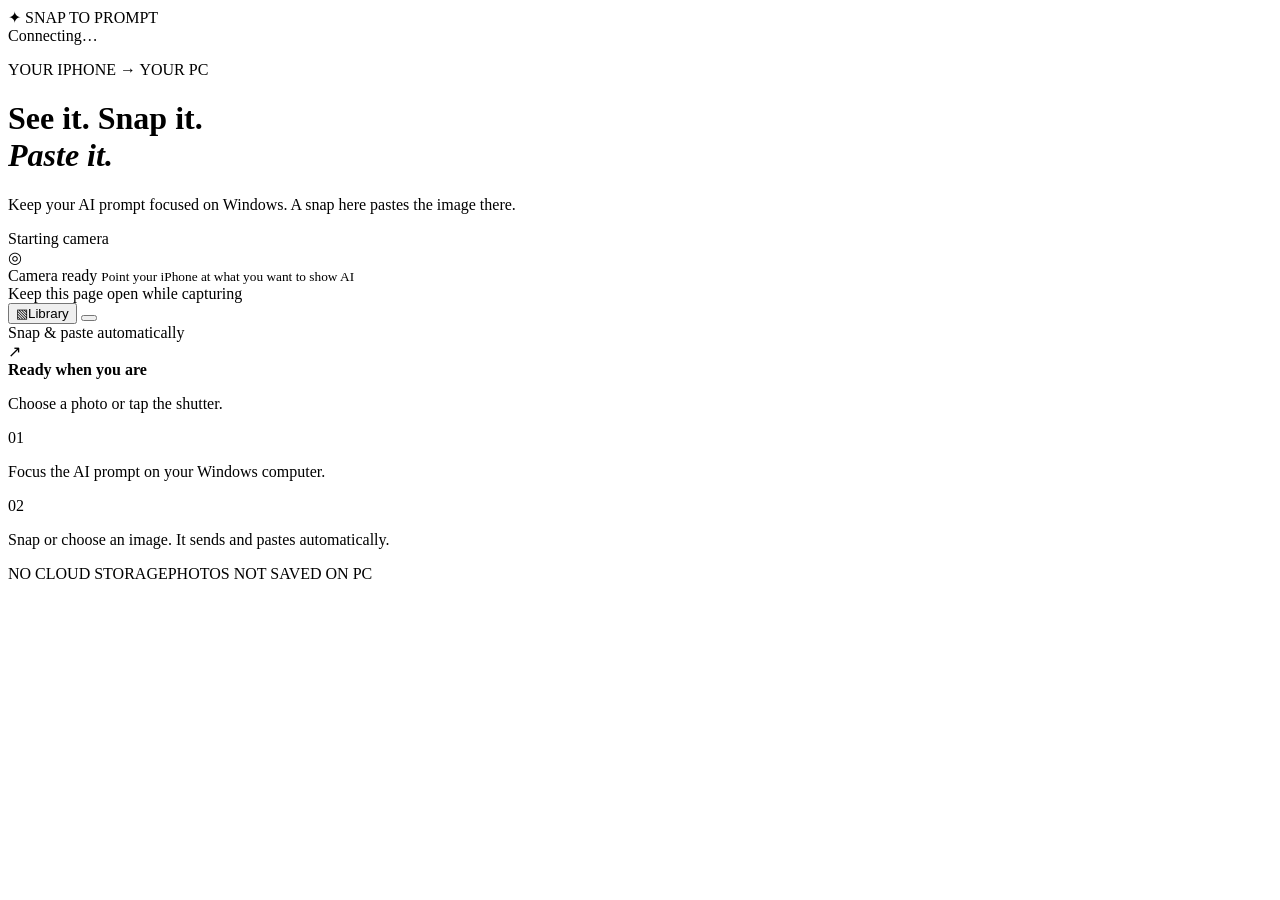
==== web/index.html @ 38c27fb5 "Initial Snap to Prompt MVP with Rust tray receiver" ====
<!doctype html>
<html lang="en">
<head>
  <meta charset="utf-8" />
  <meta name="viewport" content="width=device-width,initial-scale=1,viewport-fit=cover" />
  <meta name="theme-color" content="#101829" />
  <meta name="apple-mobile-web-app-capable" content="yes" />
  <meta name="apple-mobile-web-app-status-bar-style" content="black-translucent" />
  <meta name="apple-mobile-web-app-title" content="Snap to Prompt" />
  <meta name="referrer" content="no-referrer" />
  <link rel="apple-touch-icon" href="/icons/icon-192.png" />
  <link rel="icon" href="/icons/icon-192.png" />
  <link rel="manifest" href="/manifest.webmanifest" />
  <link rel="stylesheet" href="/app.css" />
  <title>Snap to Prompt</title>
  <script defer src="/app.js"></script>
</head>
<body>
  <div class="shell">
    <header class="topline">
      <div class="brand"><span class="brand-icon">✦</span> SNAP TO PROMPT</div>
      <div class="pill" id="connection"><span class="dot"></span><span id="connectionText">Connecting…</span></div>
    </header>

    <main>
      <div class="intro">
        <p class="eyebrow">YOUR IPHONE → YOUR PC</p>
        <h1>See it. Snap it.<br /><em>Paste it.</em></h1>
        <p class="lede">Keep your AI prompt focused on Windows. A snap here pastes the image there.</p>
      </div>

      <section class="camera-card" aria-label="Photo camera">
        <div class="view-head">
          <div class="live-marker"><span class="live-dot"></span><span id="cameraMode">Starting camera</span></div>
          <button id="torchButton" type="button" class="small-control" hidden aria-label="Toggle flashlight">⚡ Flash</button>
        </div>
        <div id="cameraStage" class="camera-stage">
          <div id="placeholder" class="placeholder">
            <div class="focus-ring">◎</div>
            <span id="placeholderTitle">Camera ready</span>
            <small id="placeholderDetail">Point your iPhone at what you want to show AI</small>
          </div>
          <video id="liveVideo" autoplay playsinline muted hidden></video>
          <img id="photoPreview" alt="Photo waiting to be sent" hidden />
          <div class="camera-gradient" aria-hidden="true"></div>
          <div class="stage-bottom"><span id="stageHint">Keep this page open while capturing</span></div>
          <div id="uploadOverlay" class="upload-overlay" hidden>
            <div class="spinner"></div><span id="uploadLabel">Sending to PC…</span>
          </div>
        </div>
        <input type="file" id="nativeCameraInput" accept="image/*" capture="environment" hidden />
        <input type="file" id="libraryInput" accept="image/*" multiple hidden />

        <div class="camera-toolbar">
          <button class="tool-button" id="libraryButton" type="button" aria-label="Choose photos from iPhone library">
            <span class="tool-icon">▧</span><span>Library</span>
          </button>
          <button class="shutter-btn" id="snapButton" type="button" aria-label="Snap and paste photo">
            <span class="shutter-disc"></span>
          </button>
          <button class="tool-button" id="flipButton" type="button" aria-label="Switch front or back camera" hidden>
            <span class="tool-icon">⟳</span><span>Flip</span>
          </button>
          <button class="tool-button" id="openCameraButton" type="button" hidden>
            <span class="tool-icon">◎</span><span>Camera</span>
          </button>
        </div>
        <div class="capture-caption" id="captureCaption">Snap &amp; paste automatically</div>
        <div id="secureNotice" class="secure-notice" hidden>
          <strong>Embedded camera needs HTTPS.</strong>
          On this local HTTP link, the shutter uses the iPhone camera picker. Use a trusted HTTPS link to keep the camera inside Snap to Prompt.
        </div>
      </section>

      <div class="result" id="result" role="status" aria-live="polite">
        <span id="resultIcon" class="result-icon">↗</span>
        <div><strong id="resultTitle">Ready when you are</strong><p id="resultDetail">Choose a photo or tap the shutter.</p></div>
      </div>
      <button type="button" class="retry-btn" id="retryButton" hidden>↻ Retry last photo</button>

      <section class="how">
        <div><span class="step">01</span><p>Focus the AI prompt on your Windows computer.</p></div>
        <div><span class="step">02</span><p>Snap or choose an image. It sends and pastes automatically.</p></div>
      </section>
    </main>
    <footer><span>NO CLOUD STORAGE</span><span>PHOTOS NOT SAVED ON PC</span></footer>
  </div>
</body>
</html>
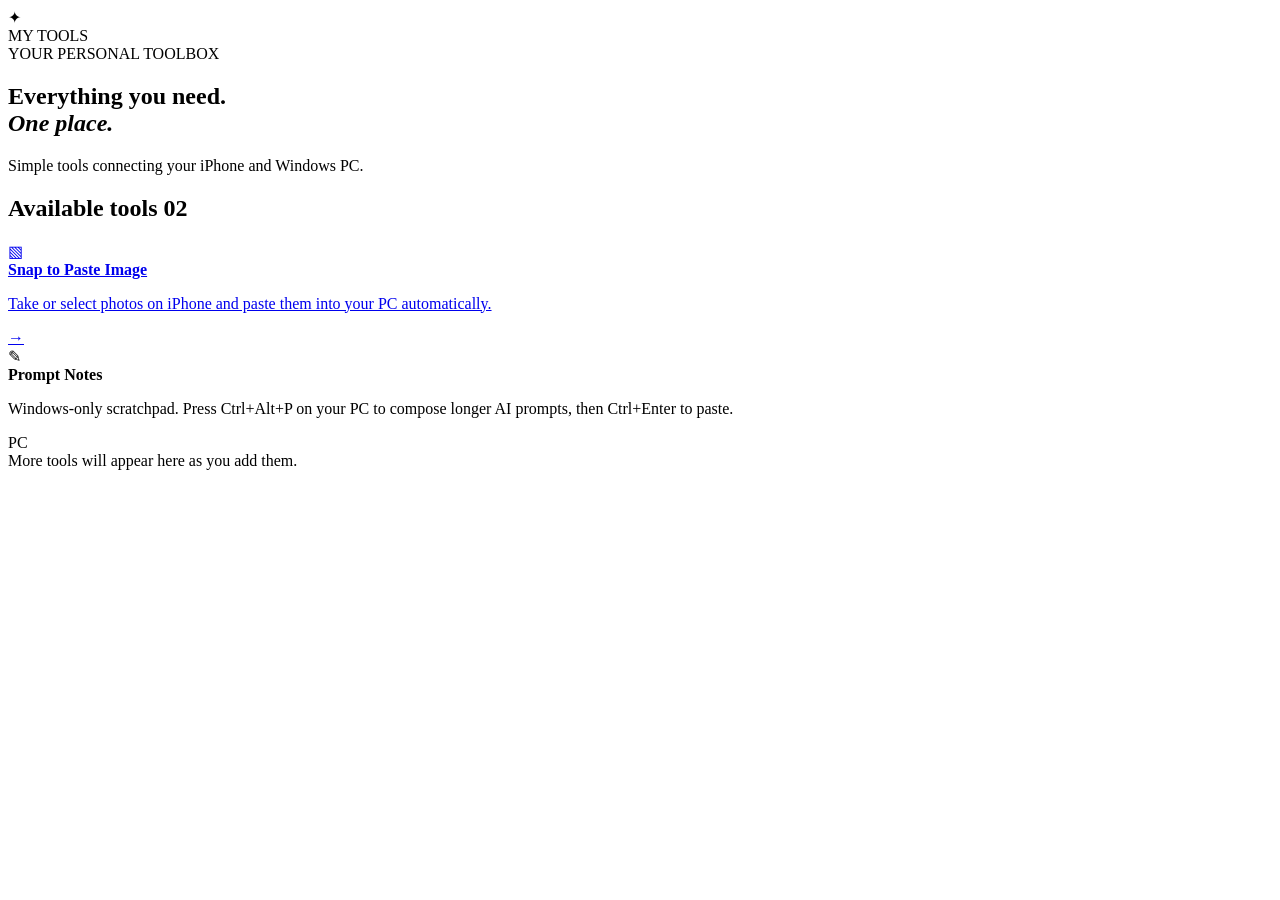
==== commit a0361f58: "Build My Tools hub with GitHub CI and auto-update releases" ====
--- a/web/index.html
+++ b/web/index.html
@@ -5,85 +5,36 @@
   <meta name="viewport" content="width=device-width,initial-scale=1,viewport-fit=cover" />
   <meta name="theme-color" content="#101829" />
   <meta name="apple-mobile-web-app-capable" content="yes" />
-  <meta name="apple-mobile-web-app-status-bar-style" content="black-translucent" />
-  <meta name="apple-mobile-web-app-title" content="Snap to Prompt" />
+  <meta name="apple-mobile-web-app-title" content="My Tools" />
   <meta name="referrer" content="no-referrer" />
+  <link rel="icon" href="/icons/icon-192.png" />
   <link rel="apple-touch-icon" href="/icons/icon-192.png" />
-  <link rel="icon" href="/icons/icon-192.png" />
   <link rel="manifest" href="/manifest.webmanifest" />
-  <link rel="stylesheet" href="/app.css" />
-  <title>Snap to Prompt</title>
-  <script defer src="/app.js"></script>
+  <link rel="stylesheet" href="/hub.css" />
+  <title>My Tools</title>
 </head>
 <body>
-  <div class="shell">
-    <header class="topline">
-      <div class="brand"><span class="brand-icon">✦</span> SNAP TO PROMPT</div>
-      <div class="pill" id="connection"><span class="dot"></span><span id="connectionText">Connecting…</span></div>
-    </header>
-
-    <main>
-      <div class="intro">
-        <p class="eyebrow">YOUR IPHONE → YOUR PC</p>
-        <h1>See it. Snap it.<br /><em>Paste it.</em></h1>
-        <p class="lede">Keep your AI prompt focused on Windows. A snap here pastes the image there.</p>
+  <main class="shell">
+    <header class="header"><div class="mark">✦</div><span>MY TOOLS</span></header>
+    <section class="intro">
+      <span class="eyebrow">YOUR PERSONAL TOOLBOX</span>
+      <h1>Everything you need.<br /><em>One place.</em></h1>
+      <p>Simple tools connecting your iPhone and Windows PC.</p>
+    </section>
+    <section class="tool-list" aria-label="Available tools">
+      <h2>Available tools <span>02</span></h2>
+      <a class="tool-card" href="/tools/snap-to-paste-image/">
+        <div class="tool-icon" aria-hidden="true">▧</div>
+        <div class="tool-copy"><strong>Snap to Paste Image</strong><p>Take or select photos on iPhone and paste them into your PC automatically.</p></div>
+        <span class="arrow" aria-hidden="true">→</span>
+      </a>
+      <div class="tool-card tool-desktop">
+        <div class="tool-icon" aria-hidden="true">✎</div>
+        <div class="tool-copy"><strong>Prompt Notes</strong><p>Windows-only scratchpad. Press Ctrl+Alt+P on your PC to compose longer AI prompts, then Ctrl+Enter to paste.</p></div>
+        <span class="platform">PC</span>
       </div>
-
-      <section class="camera-card" aria-label="Photo camera">
-        <div class="view-head">
-          <div class="live-marker"><span class="live-dot"></span><span id="cameraMode">Starting camera</span></div>
-          <button id="torchButton" type="button" class="small-control" hidden aria-label="Toggle flashlight">⚡ Flash</button>
-        </div>
-        <div id="cameraStage" class="camera-stage">
-          <div id="placeholder" class="placeholder">
-            <div class="focus-ring">◎</div>
-            <span id="placeholderTitle">Camera ready</span>
-            <small id="placeholderDetail">Point your iPhone at what you want to show AI</small>
-          </div>
-          <video id="liveVideo" autoplay playsinline muted hidden></video>
-          <img id="photoPreview" alt="Photo waiting to be sent" hidden />
-          <div class="camera-gradient" aria-hidden="true"></div>
-          <div class="stage-bottom"><span id="stageHint">Keep this page open while capturing</span></div>
-          <div id="uploadOverlay" class="upload-overlay" hidden>
-            <div class="spinner"></div><span id="uploadLabel">Sending to PC…</span>
-          </div>
-        </div>
-        <input type="file" id="nativeCameraInput" accept="image/*" capture="environment" hidden />
-        <input type="file" id="libraryInput" accept="image/*" multiple hidden />
-
-        <div class="camera-toolbar">
-          <button class="tool-button" id="libraryButton" type="button" aria-label="Choose photos from iPhone library">
-            <span class="tool-icon">▧</span><span>Library</span>
-          </button>
-          <button class="shutter-btn" id="snapButton" type="button" aria-label="Snap and paste photo">
-            <span class="shutter-disc"></span>
-          </button>
-          <button class="tool-button" id="flipButton" type="button" aria-label="Switch front or back camera" hidden>
-            <span class="tool-icon">⟳</span><span>Flip</span>
-          </button>
-          <button class="tool-button" id="openCameraButton" type="button" hidden>
-            <span class="tool-icon">◎</span><span>Camera</span>
-          </button>
-        </div>
-        <div class="capture-caption" id="captureCaption">Snap &amp; paste automatically</div>
-        <div id="secureNotice" class="secure-notice" hidden>
-          <strong>Embedded camera needs HTTPS.</strong>
-          On this local HTTP link, the shutter uses the iPhone camera picker. Use a trusted HTTPS link to keep the camera inside Snap to Prompt.
-        </div>
-      </section>
-
-      <div class="result" id="result" role="status" aria-live="polite">
-        <span id="resultIcon" class="result-icon">↗</span>
-        <div><strong id="resultTitle">Ready when you are</strong><p id="resultDetail">Choose a photo or tap the shutter.</p></div>
-      </div>
-      <button type="button" class="retry-btn" id="retryButton" hidden>↻ Retry last photo</button>
-
-      <section class="how">
-        <div><span class="step">01</span><p>Focus the AI prompt on your Windows computer.</p></div>
-        <div><span class="step">02</span><p>Snap or choose an image. It sends and pastes automatically.</p></div>
-      </section>
-    </main>
-    <footer><span>NO CLOUD STORAGE</span><span>PHOTOS NOT SAVED ON PC</span></footer>
-  </div>
+    </section>
+    <footer>More tools will appear here as you add them.</footer>
+  </main>
 </body>
 </html>
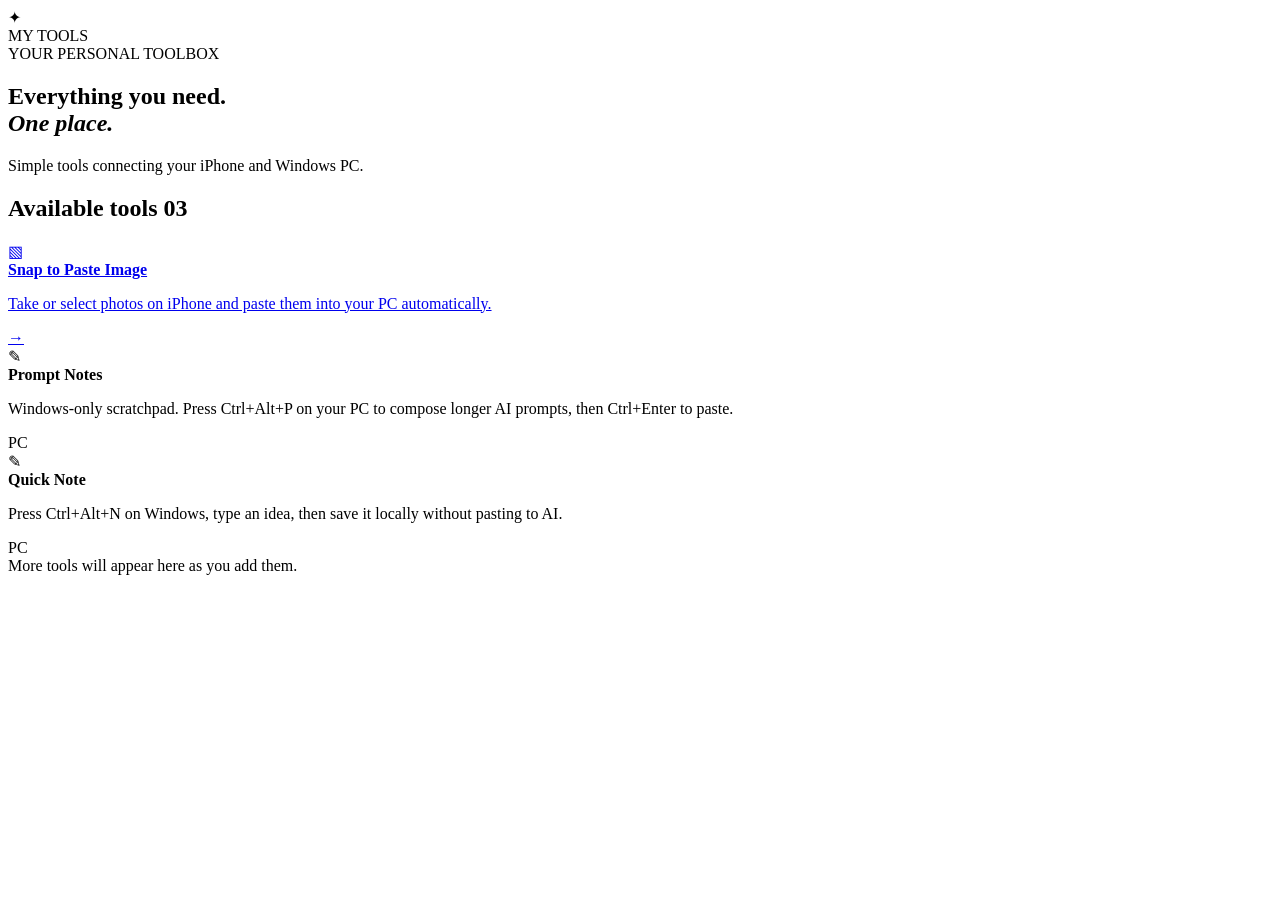
==== commit 8dc95a13: "Add GPUI sidebar, saved notes, HTTPS updates, and app icon" ====
--- a/web/index.html
+++ b/web/index.html
@@ -22,7 +22,7 @@
       <p>Simple tools connecting your iPhone and Windows PC.</p>
     </section>
     <section class="tool-list" aria-label="Available tools">
-      <h2>Available tools <span>02</span></h2>
+      <h2>Available tools <span>03</span></h2>
       <a class="tool-card" href="/tools/snap-to-paste-image/">
         <div class="tool-icon" aria-hidden="true">▧</div>
         <div class="tool-copy"><strong>Snap to Paste Image</strong><p>Take or select photos on iPhone and paste them into your PC automatically.</p></div>
@@ -33,6 +33,11 @@
         <div class="tool-copy"><strong>Prompt Notes</strong><p>Windows-only scratchpad. Press Ctrl+Alt+P on your PC to compose longer AI prompts, then Ctrl+Enter to paste.</p></div>
         <span class="platform">PC</span>
       </div>
+      <div class="tool-card tool-desktop">
+        <div class="tool-icon" aria-hidden="true">✎</div>
+        <div class="tool-copy"><strong>Quick Note</strong><p>Press Ctrl+Alt+N on Windows, type an idea, then save it locally without pasting to AI.</p></div>
+        <span class="platform">PC</span>
+      </div>
     </section>
     <footer>More tools will appear here as you add them.</footer>
   </main>
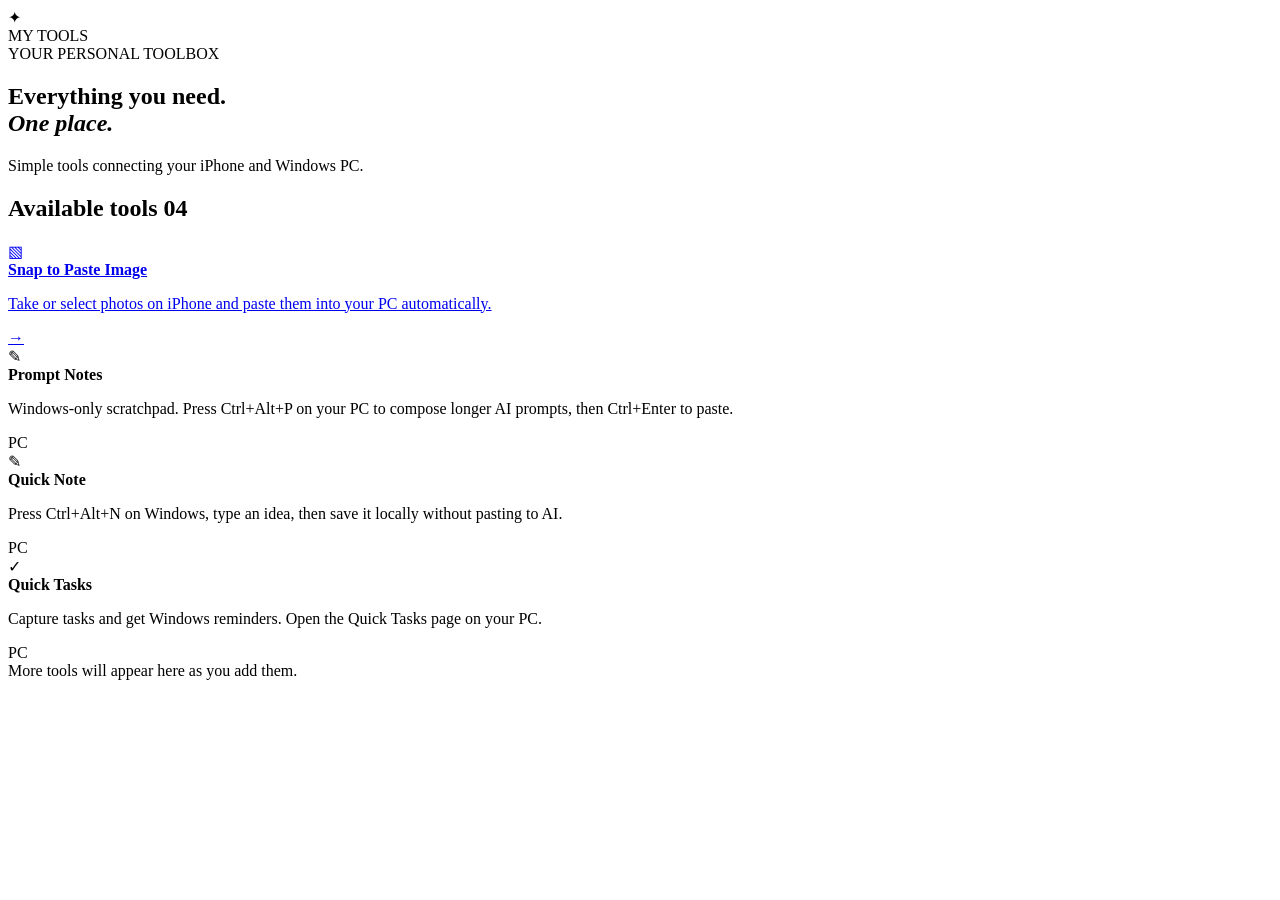
==== commit 083f15d1: "Add global Quick Launcher and SQLite task reminders" ====
--- a/web/index.html
+++ b/web/index.html
@@ -22,7 +22,7 @@
       <p>Simple tools connecting your iPhone and Windows PC.</p>
     </section>
     <section class="tool-list" aria-label="Available tools">
-      <h2>Available tools <span>03</span></h2>
+      <h2>Available tools <span>04</span></h2>
       <a class="tool-card" href="/tools/snap-to-paste-image/">
         <div class="tool-icon" aria-hidden="true">▧</div>
         <div class="tool-copy"><strong>Snap to Paste Image</strong><p>Take or select photos on iPhone and paste them into your PC automatically.</p></div>
@@ -38,6 +38,11 @@
         <div class="tool-copy"><strong>Quick Note</strong><p>Press Ctrl+Alt+N on Windows, type an idea, then save it locally without pasting to AI.</p></div>
         <span class="platform">PC</span>
       </div>
+      <div class="tool-card tool-desktop">
+        <div class="tool-icon" aria-hidden="true">✓</div>
+        <div class="tool-copy"><strong>Quick Tasks</strong><p>Capture tasks and get Windows reminders. Open the Quick Tasks page on your PC.</p></div>
+        <span class="platform">PC</span>
+      </div>
     </section>
     <footer>More tools will appear here as you add them.</footer>
   </main>
